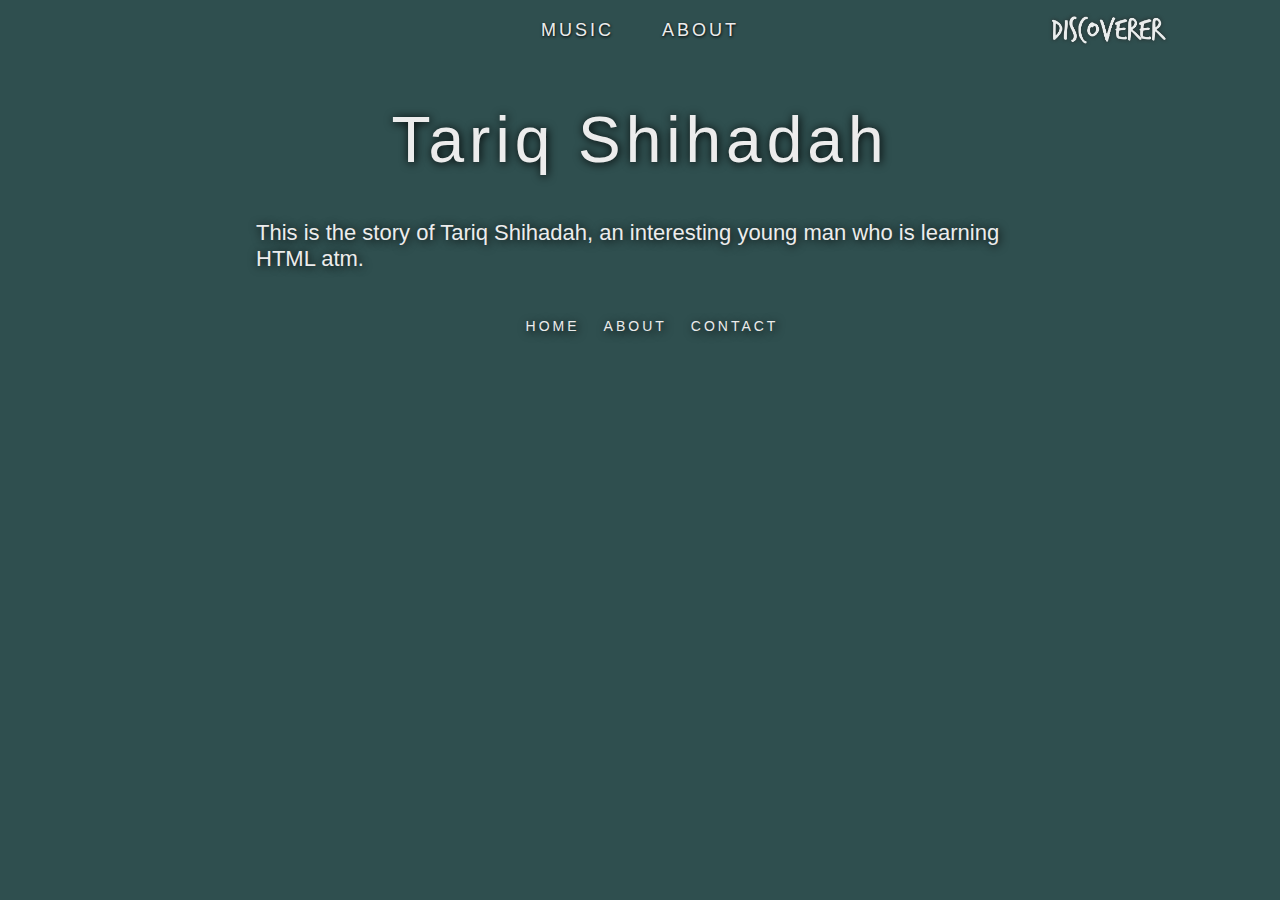
==== about.html @ 98f9158e "initial draft" ====
<!doctype html>
<html>
<head>
    <title>Discoverer</title>

    <!--LOCAL LINKS-->
    <link rel="stylesheet" href="styles.css"/>

    <!--EXTERNAL RESOURCES-->
    <meta charset="urf-8" />
    <link rel="stylesheet" href="https://cdnjs.cloudflare.com/ajax/libs/font-awesome/4.7.0/css/font-awesome.min.css"/>
    <script src="https://code.jquery.com/jquery-1.10.2.js"></script>
</head>
    
<body style="background-image:url(images/backgrounds/behind.jpg);background-position:50% 60%;">
    <div class="container">

        <!--NAVIGATION BAR-->
        <div id="nav-placeholder">

        </div>
        <script>
        $(function(){
            $("#nav-placeholder").load("nav.html");
        });
        </script>

        <!--PAGE CONTENT-->
        <div class="content-wrapper">
            <div class="block-wrapper">
                <h1>Tariq Shihadah</h1>
                <p>
                    This is the story of Tariq Shihadah, an interesting young man who is learning HTML atm.
                </p>
            </div>
        </div>

        <!--FOOTER-->
        <div id="footer-placeholder">

        </div>
        <script>
        $(function(){
            $("#footer-placeholder").load("footer.html");
        });
        </script>

    </div>
</body>


</html>
---- styles.css ----
/* Global Variables */

:root {
    --main-bg-color: darkslategrey;
    --main-text-color: #ececec;
}


/* Body Styles */

html {
    height: 100%;
}

body {
    height: 100%;
    margin: 0px;
    font-family: 'Segoe UI', Tahoma, Geneva, Verdana, sans-serif;
    font-size: 12px;
    font-weight: 400;
    color: var(--main-text-color);
    background-color: var(--main-bg-color);
    background-position: center;
    background-repeat: no-repeat;
    background-size: cover;
    background-attachment: fixed;
}

h1 {
    font-family: 'Segoe UI', Tahoma, Geneva, Verdana, sans-serif;
    font-size: 64px;
    font-weight: 300;
    font-style: regular;
    letter-spacing: 5px;
    color: var(--main-text-color);
    text-shadow: 1px 1px 10px black;
    text-align: center;
}

h2 {
    font-family: 'Segoe UI', Tahoma, Geneva, Verdana, sans-serif;
    font-size: 48px;
    font-weight: 500;
    font-style: regular;
    letter-spacing: 5px;
    color: var(--main-text-color);
    text-shadow: 1px 1px 10px black;
    text-align: center;
}

h3 {
    font-family: 'Segoe UI', Tahoma, Geneva, Verdana, sans-serif;
    font-size: 18px;
    font-weight: 300;
    font-style: italic;
    letter-spacing: 3px;
    color: var(--main-text-color);
    text-shadow: 1px 1px 10px black;
    text-align: center;
}

p {
    font-family: 'Segoe UI', Tahoma, Geneva, Verdana, sans-serif;
    font-size: 22px;
    font-weight: 400;
    color: var(--main-text-color);
    text-shadow: 1px 1px 10px black;
}

.container {
    min-height: 100%;
    display: flex;
    flex-flow: column;
}


/* Navigation Bar Styles */

.nav-wrapper {
    width: 100%;
    display: flex;
    justify-content: space-between;
    padding: 0px;
}

.nav-group {
    display: flex;
}

.nav-center {
    width: 50%;
    justify-content: center;
}

.nav-left {
    width: 25%;
    justify-content: left;
}

.nav-right {
    width: 25%;
    justify-content: center;
}

.nav-group a {
    text-decoration: none;
}

.nav-item {
    flex: none;
}

.nav-face {
    display: flex;
    justify-content: center;
    align-items: center;
    height: 60px;
    font-size: 18px;
    font-weight: 500;
    letter-spacing: 3px;
    text-transform: uppercase;
    font-family: 'Segoe UI', Tahoma, Geneva, Verdana, sans-serif;
    user-select: none;
    box-shadow: 0px 0px 0px black;
    border-radius: 0px 0px 45% 45%;
}

.nav-link {
    padding-top: 18px;
    padding-bottom: 18px;
    padding-left: 24px;
    padding-right: 24px;
    margin: auto;
    color: var(--main-text-color);
    text-decoration: none;
    text-shadow: 0.5px 0.5px 3px black;
    transition: color 0.5s;
    transition: text-shadow 0.0s;
}

.nav-face:hover {
    background-color: var(--main-text-color);
    box-shadow: 0px 0px 50px black;
}

.nav-face:hover .nav-link {
    color: var(--main-bg-color);
    text-shadow: 0px 0px 0px var(--main-text-color);
}

.nav-logo {
    opacity: 0.9;
    display: flex;
    justify-content: right;
    align-content: center;
    height: 60px;
}

.nav-logo img {
    padding-right: 22px;
    margin: auto;
    height: 50%;
    -webkit-filter: drop-shadow(0.5px 0.5px 2px #222);
    filter:         drop-shadow(0.5px 0.5px 2px #222); 
}


/* Footer Styles */

.footer-wrapper {
    margin-top: auto;
    height: 60px;
    width: 100%;
    display: flex;
    justify-content: center;
    padding: 12px;
}

.footer-link-wrapper {
    padding-top: 12px;
    padding-bottom: 12px;
    padding-left: 12px;
    padding-right: 12px;
}

.footer-link-wrapper a {
    color: var(--main-text-color);
    font-size: 14px;
    font-weight: 500;
    letter-spacing: 3px;
    text-transform: uppercase;
    font-family: 'Segoe UI', Tahoma, Geneva, Verdana, sans-serif;
    text-decoration: none;
    text-shadow: 2px 2px 10px black;
    transition: letter-spacing 0.5s;
}

.footer-link-wrapper a:hover {
    letter-spacing: 8px;
}


/* Splash Styles */

.big-logo {
    opacity: 0.9;
    position: absolute;
    height: 80%;
    width: 100%;
    display: flex;
    justify-content: center;
    align-content: center;
}

.big-logo img {
    margin: auto;
    padding-top: 175px;
    padding-bottom: 175px;
    width: 40%;
    -webkit-filter: drop-shadow(10px 10px 10px #222);
    filter:         drop-shadow(10px 10px 10px #222); 
}


/* Block Styles */

.block-wrapper {
    align-items: center;
    margin-left: auto;
    margin-right: auto;
    width: 60%;
    max-width: 800px;
}

.player-wrapper {
    height: 100%;
    width: 100%;
    display: flex;
    justify-content: center;
    align-items: center;
}

.bandcamp-player {
    border: 0px;
    width: 100%;
    height: 300px;
    max-width: 640px;
}


/* Button Styles */

.button-item {
    text-decoration: none;
    margin: 12px;
}

.button-face {
    margin-left: auto;
    margin-right: auto;
    display: flex;
    justify-content: center;
    align-items: center;
    min-height: 60px;
    width: 80%;
    min-width: 350px;
    font-size: 22px;
    font-weight: 400;
    letter-spacing: 3px;
    text-align: center;
    text-transform: uppercase;
    font-family: 'Segoe UI', Tahoma, Geneva, Verdana, sans-serif;
    user-select: none;
    background-color: rgb(80, 80, 80);
    transition: background-color 0.5s;
}

.button-link {
    padding-top: 12px;
    padding-bottom: 12px;
    padding-left: 24px;
    padding-right: 24px;
    margin: auto;
    color: #d8d8d8;
    text-decoration: none;
    text-shadow: 0.5px 0.5px 3px black;
    transition: color 0.5s;
    transition: text-shadow 0.5s;
}

.button-face:hover {
    background-color: var(--main-text-color);
}

.button-face:hover .button-link {
    color: var(--main-bg-color);
    text-shadow: 0.5px 0.5px 3px rgb(255, 255, 255);
}
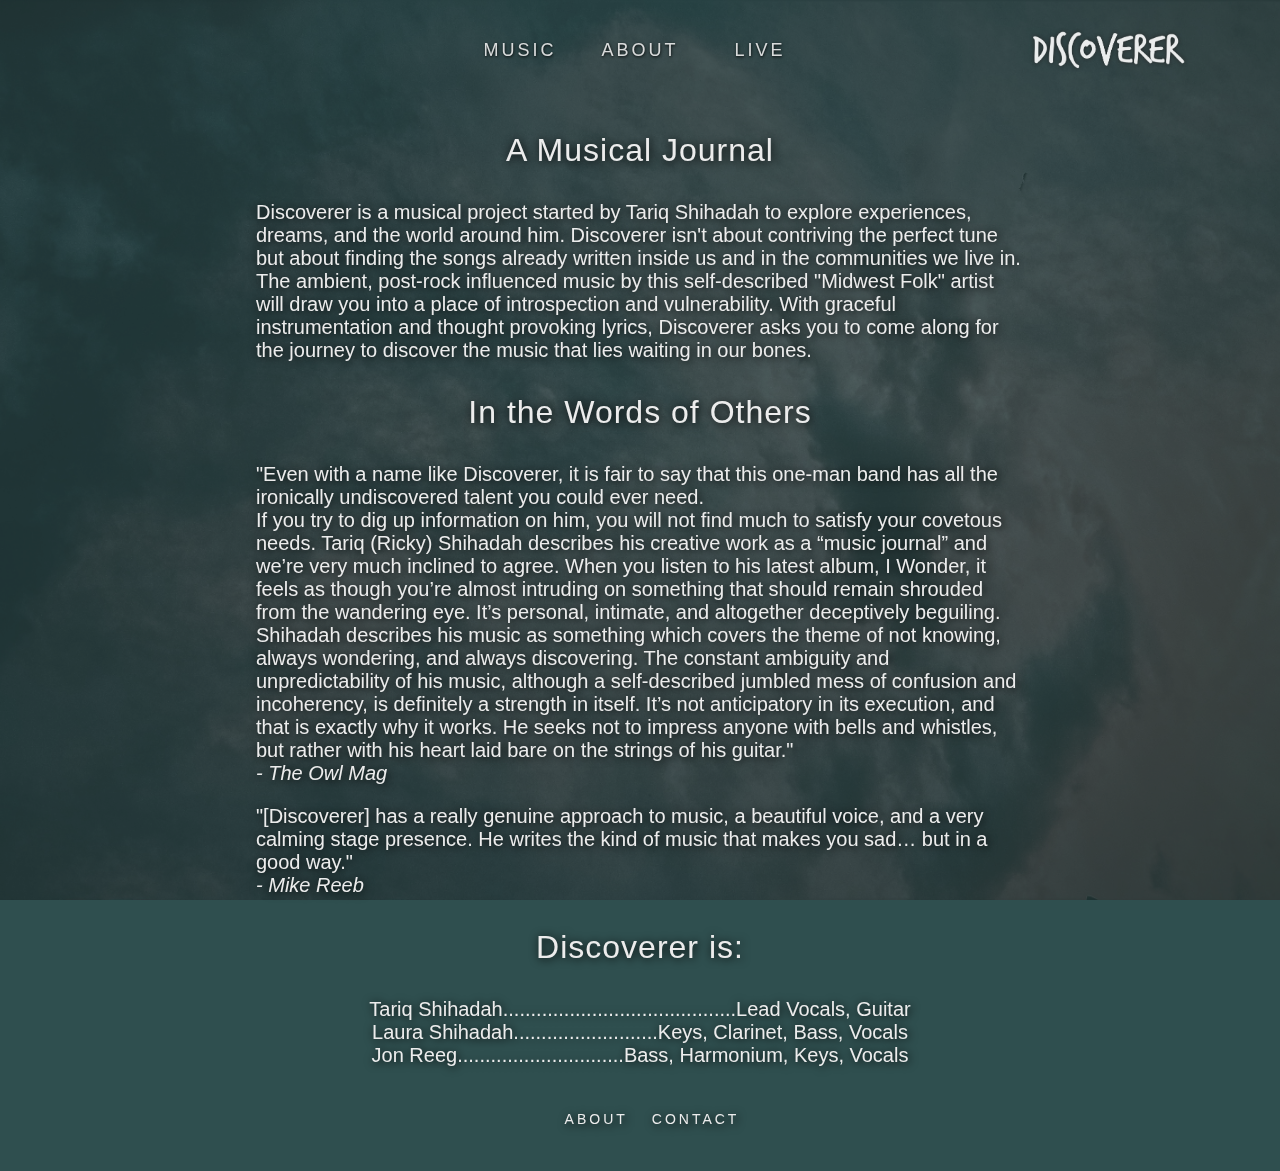
==== commit 107c5cfc: "added live page, general css updates" ====
--- a/about.html
+++ b/about.html
@@ -7,12 +7,14 @@
     <link rel="stylesheet" href="styles.css"/>
 
     <!--EXTERNAL RESOURCES-->
-    <meta charset="urf-8" />
+    <meta http-equiv="Content-Type" content="text/html; charset=utf-8">
     <link rel="stylesheet" href="https://cdnjs.cloudflare.com/ajax/libs/font-awesome/4.7.0/css/font-awesome.min.css"/>
     <script src="https://code.jquery.com/jquery-1.10.2.js"></script>
 </head>
     
-<body style="background-image:url(images/backgrounds/behind.jpg);background-position:50% 60%;">
+<body>
+    <div class="bg"></div>
+    <div class="bg bg-overlay"></div>
     <div class="container">
 
         <!--NAVIGATION BAR-->
@@ -28,9 +30,26 @@
         <!--PAGE CONTENT-->
         <div class="content-wrapper">
             <div class="block-wrapper">
-                <h1>Tariq Shihadah</h1>
+                <h3>A Musical Journal</h3>
                 <p>
-                    This is the story of Tariq Shihadah, an interesting young man who is learning HTML atm.
+                    Discoverer is a musical project started by Tariq Shihadah to explore experiences, dreams, and the world around him. Discoverer isn't about contriving the perfect tune but about finding the songs already written inside us and in the communities we live in. The ambient, post-rock influenced music by this self-described "Midwest Folk" artist will draw you into a place of introspection and vulnerability. With graceful instrumentation and thought provoking lyrics, Discoverer asks you to come along for the journey to discover the music that lies waiting in our bones.
+                </p>
+                <h3>In the Words of Others</h3>
+                <p>
+                    "Even with a name like Discoverer, it is fair to say that this one-man band has all the ironically undiscovered talent you could ever need. <br>
+                    If you try to dig up information on him, you will not find much to satisfy your covetous needs. Tariq (Ricky) Shihadah describes his creative work as a “music journal” and we’re very much inclined to agree. When you listen to his latest album, I Wonder, it feels as though you’re almost intruding on something that should remain shrouded from the wandering eye. It’s personal, intimate, and altogether deceptively beguiling.
+                    Shihadah describes his music as something which covers the theme of not knowing, always wondering, and always discovering. The constant ambiguity and unpredictability of his music, although a self-described jumbled mess of confusion and incoherency, is definitely a strength in itself. It’s not anticipatory in its execution, and that is exactly why it works. He seeks not to impress anyone with bells and whistles, but rather with his heart laid bare on the strings of his guitar." <br>
+                    <span style="font-style: italic;"> - The Owl Mag</span>
+                </p>
+                <p>
+                    "[Discoverer] has a really genuine approach to music, a beautiful voice, and a very calming stage presence. He writes the kind of music that makes you sad… but in a good way." <br>
+                    <span style="font-style: italic;"> - Mike Reeb</span>
+                </p>
+                <h3>Discoverer is:</h3>
+                <p style="text-align: center;">
+                    Tariq Shihadah..........................................Lead Vocals, Guitar<br>
+                    Laura Shihadah..........................Keys, Clarinet, Bass, Vocals<br>
+                    Jon Reeg..............................Bass, Harmonium, Keys, Vocals<br>
                 </p>
             </div>
         </div>
--- a/styles.css
+++ b/styles.css
@@ -26,12 +26,33 @@
     background-attachment: fixed;
 }
 
+.bg {
+    background-image: url(images/backgrounds/behind.jpg);
+    background-position: 50% 60%;
+    background-repeat: no-repeat;
+    background-size: cover;
+    background-attachment: fixed;
+    position: fixed;
+    z-index: -1;
+    top: 0;
+    bottom: 0;
+    left: 0;
+    right: 0;
+    width: 100%;
+    height: 100%;
+}
+
+.bg-overlay {
+    background-image: url(images/backgrounds/clouds.jpg);
+    opacity: 0.4;
+}
+
 h1 {
     font-family: 'Segoe UI', Tahoma, Geneva, Verdana, sans-serif;
     font-size: 64px;
     font-weight: 300;
     font-style: regular;
-    letter-spacing: 5px;
+    letter-spacing: 3px;
     color: var(--main-text-color);
     text-shadow: 1px 1px 10px black;
     text-align: center;
@@ -42,7 +63,7 @@
     font-size: 48px;
     font-weight: 500;
     font-style: regular;
-    letter-spacing: 5px;
+    letter-spacing: 2px;
     color: var(--main-text-color);
     text-shadow: 1px 1px 10px black;
     text-align: center;
@@ -50,10 +71,21 @@
 
 h3 {
     font-family: 'Segoe UI', Tahoma, Geneva, Verdana, sans-serif;
-    font-size: 18px;
+    font-size: 32px;
+    font-weight: 500;
+    font-style: regular;
+    letter-spacing: 1px;
+    color: var(--main-text-color);
+    text-shadow: 1px 1px 10px black;
+    text-align: center;
+}
+
+h4 {
+    font-family: 'Segoe UI', Tahoma, Geneva, Verdana, sans-serif;
+    font-size: 24px;
     font-weight: 300;
     font-style: italic;
-    letter-spacing: 3px;
+    letter-spacing: 1px;
     color: var(--main-text-color);
     text-shadow: 1px 1px 10px black;
     text-align: center;
@@ -61,10 +93,19 @@
 
 p {
     font-family: 'Segoe UI', Tahoma, Geneva, Verdana, sans-serif;
-    font-size: 22px;
+    font-size: 20px;
     font-weight: 400;
     color: var(--main-text-color);
     text-shadow: 1px 1px 10px black;
+}
+
+a {
+    color: var(--main-text-color);
+    text-decoration: underline;
+}
+
+a:hover {
+    color: rgb(72, 189, 228);
 }
 
 .container {
@@ -114,15 +155,28 @@
     display: flex;
     justify-content: center;
     align-items: center;
-    height: 60px;
+    width: 120px;
+    height: 100px;
     font-size: 18px;
     font-weight: 500;
     letter-spacing: 3px;
     text-transform: uppercase;
     font-family: 'Segoe UI', Tahoma, Geneva, Verdana, sans-serif;
     user-select: none;
-    box-shadow: 0px 0px 0px black;
-    border-radius: 0px 0px 45% 45%;
+    opacity: 0.9;
+    border-radius: 0px 0px 50% 50%;
+    transition: background-color 0.3s;
+}
+
+.nav-face::after {
+    content: "";
+    position: absolute;
+    width: 120px;
+    height: 100px;
+    border-radius: 0px 0px 50% 50%;
+    box-shadow: 0px 0px 50px black;
+    opacity: 0.0;
+    transition: opacity 0.3s;
 }
 
 .nav-link {
@@ -134,13 +188,16 @@
     color: var(--main-text-color);
     text-decoration: none;
     text-shadow: 0.5px 0.5px 3px black;
-    transition: color 0.5s;
+    transition: color 0.3s;
     transition: text-shadow 0.0s;
 }
 
 .nav-face:hover {
     background-color: var(--main-text-color);
-    box-shadow: 0px 0px 50px black;
+}
+
+.nav-face:hover::after {
+    opacity: 0.8;
 }
 
 .nav-face:hover .nav-link {
@@ -153,15 +210,21 @@
     display: flex;
     justify-content: right;
     align-content: center;
-    height: 60px;
+    height: 100px;
 }
 
 .nav-logo img {
     padding-right: 22px;
     margin: auto;
-    height: 50%;
+    height: 40%;
+    opacity: 1.0;
     -webkit-filter: drop-shadow(0.5px 0.5px 2px #222);
     filter:         drop-shadow(0.5px 0.5px 2px #222); 
+    transition: opacity 0.5s;
+}
+
+.nav-logo img:hover {
+    opacity: 0.5;
 }
 
 
@@ -192,11 +255,12 @@
     font-family: 'Segoe UI', Tahoma, Geneva, Verdana, sans-serif;
     text-decoration: none;
     text-shadow: 2px 2px 10px black;
-    transition: letter-spacing 0.5s;
+    opacity: 1.0;
+    transition: opacity 0.3s;
 }
 
 .footer-link-wrapper a:hover {
-    letter-spacing: 8px;
+    opacity: 0.6;
 }
 
 
@@ -247,6 +311,13 @@
     max-width: 640px;
 }
 
+.events-widget-wrapper {
+    border-radius: 15px;
+    background-color: rgb(219, 219, 219);
+    box-shadow: 5px 5px 30px black;
+    opacity: 0.8;
+}
+
 
 /* Button Styles */
 
@@ -262,15 +333,17 @@
     justify-content: center;
     align-items: center;
     min-height: 60px;
-    width: 80%;
+    width: 60%;
     min-width: 350px;
     font-size: 22px;
-    font-weight: 400;
+    font-weight: 500;
     letter-spacing: 3px;
     text-align: center;
-    text-transform: uppercase;
     font-family: 'Segoe UI', Tahoma, Geneva, Verdana, sans-serif;
     user-select: none;
+    border-radius: 30px;
+    opacity: 0.9;
+    box-shadow: 5px 5px 30px black;
     background-color: rgb(80, 80, 80);
     transition: background-color 0.5s;
 }
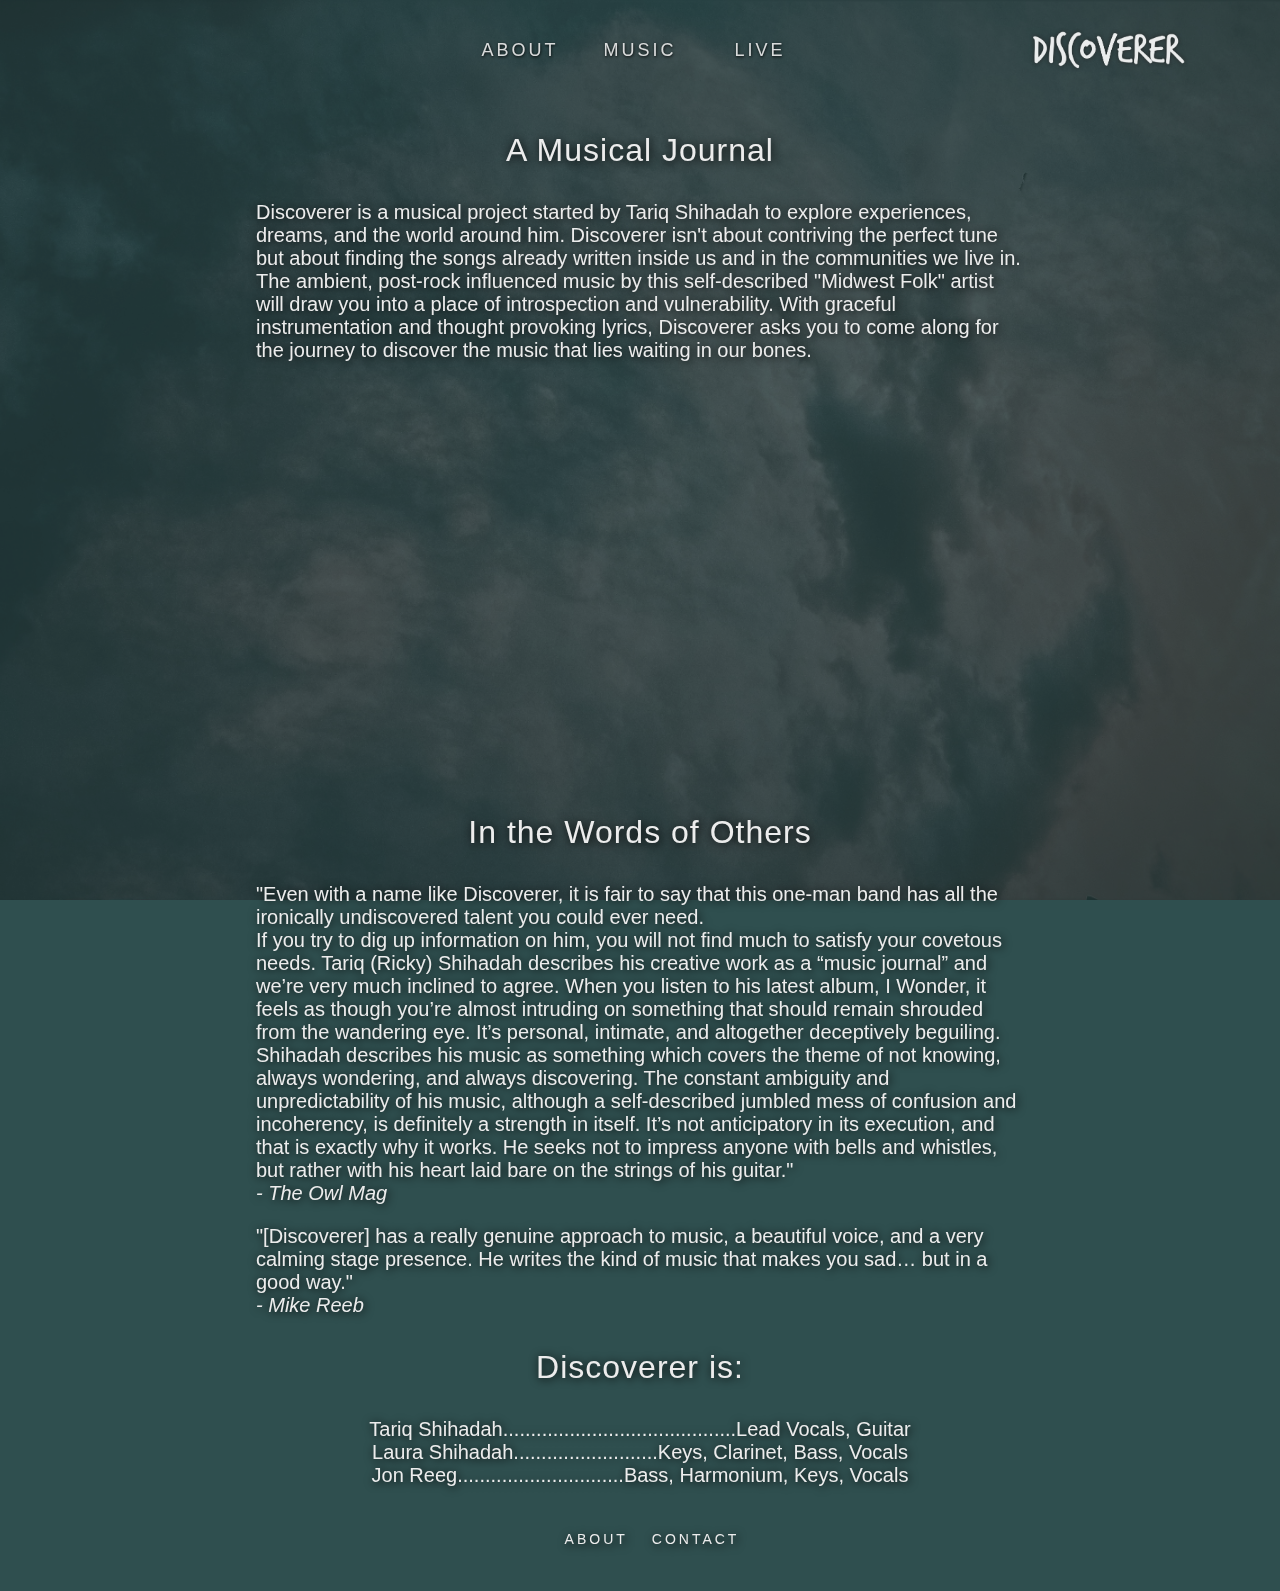
==== commit fe7285b9: "add about image" ====
--- a/about.html
+++ b/about.html
@@ -34,6 +34,7 @@
                 <p>
                     Discoverer is a musical project started by Tariq Shihadah to explore experiences, dreams, and the world around him. Discoverer isn't about contriving the perfect tune but about finding the songs already written inside us and in the communities we live in. The ambient, post-rock influenced music by this self-described "Midwest Folk" artist will draw you into a place of introspection and vulnerability. With graceful instrumentation and thought provoking lyrics, Discoverer asks you to come along for the journey to discover the music that lies waiting in our bones.
                 </p>
+                <div class="banner-background" style="background-image:url(images/backgrounds/pond.jpg)"></div>
                 <h3>In the Words of Others</h3>
                 <p>
                     "Even with a name like Discoverer, it is fair to say that this one-man band has all the ironically undiscovered talent you could ever need. <br>
--- a/styles.css
+++ b/styles.css
@@ -286,6 +286,28 @@
 }
 
 
+/* Banner Styles */
+
+.banner-background {
+    height: 400px;
+    width: 100%;
+    background-size: cover;
+    background-position: 50% 35%;
+    background-repeat: no-repeat;
+}
+
+.solid-line {
+    border-bottom: 1px solid var(--main-text-color);
+}
+
+.spacer {
+    font-size: 0;
+    height: 10px;
+    width: 100%;
+    line-height: 0px;
+}
+
+
 /* Block Styles */
 
 .block-wrapper {
@@ -371,3 +393,20 @@
 }
 
 
+/* Mobile Version Overrides */
+
+@media only screen and (max-width: 480px), only screen and (max-device-width: 480px) {
+
+
+    /* Body Styles */
+
+    /* Navigation Bar Styles */
+
+    /* Block Styles */
+    .block-wrapper {
+        width: 90%;
+    }
+    
+    
+}
+
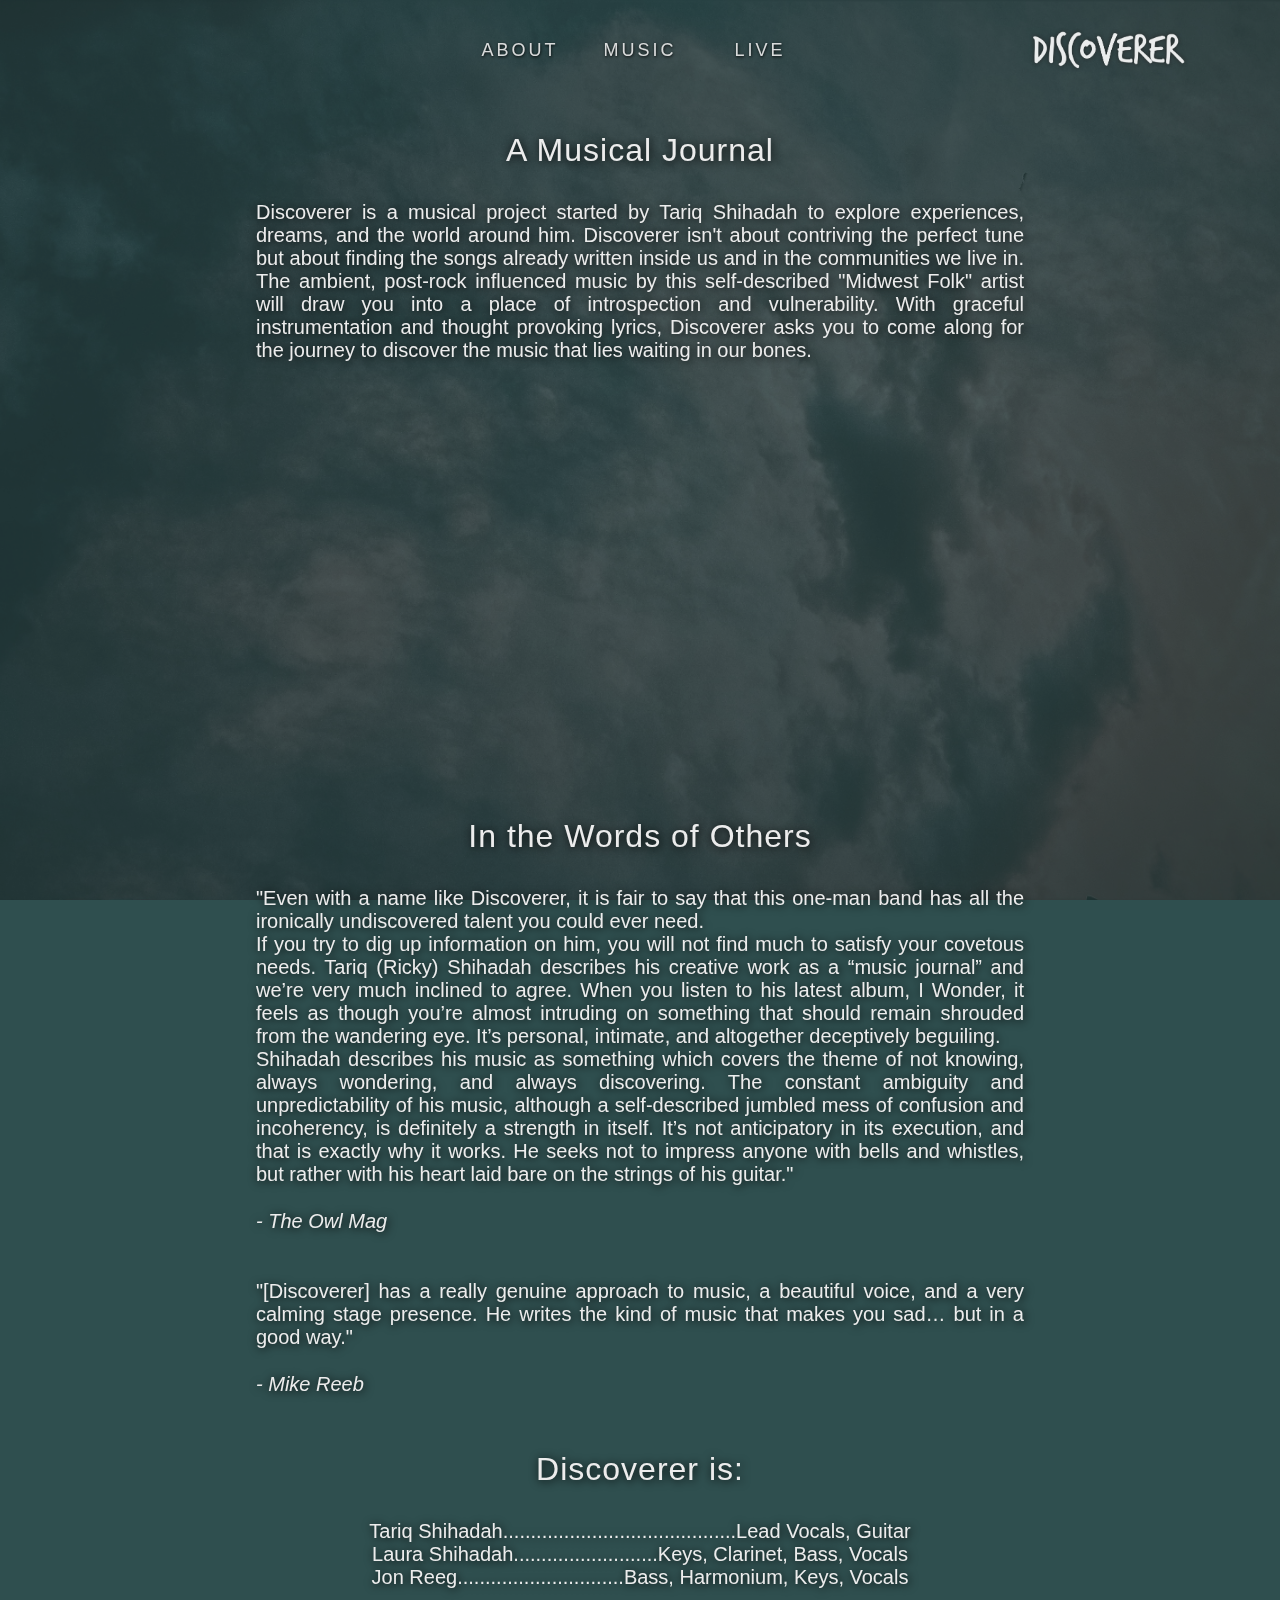
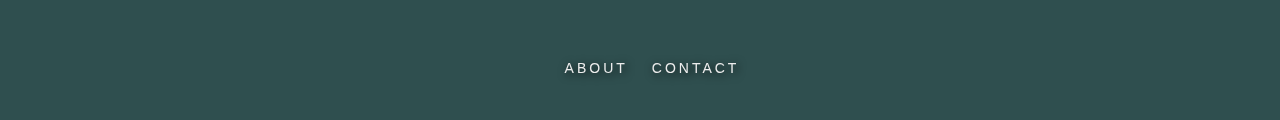
==== commit 1bc602b1: "improved paragraph styles" ====
--- a/about.html
+++ b/about.html
@@ -38,19 +38,23 @@
                 <h3>In the Words of Others</h3>
                 <p>
                     "Even with a name like Discoverer, it is fair to say that this one-man band has all the ironically undiscovered talent you could ever need. <br>
-                    If you try to dig up information on him, you will not find much to satisfy your covetous needs. Tariq (Ricky) Shihadah describes his creative work as a “music journal” and we’re very much inclined to agree. When you listen to his latest album, I Wonder, it feels as though you’re almost intruding on something that should remain shrouded from the wandering eye. It’s personal, intimate, and altogether deceptively beguiling.
-                    Shihadah describes his music as something which covers the theme of not knowing, always wondering, and always discovering. The constant ambiguity and unpredictability of his music, although a self-described jumbled mess of confusion and incoherency, is definitely a strength in itself. It’s not anticipatory in its execution, and that is exactly why it works. He seeks not to impress anyone with bells and whistles, but rather with his heart laid bare on the strings of his guitar." <br>
-                    <span style="font-style: italic;"> - The Owl Mag</span>
+                    If you try to dig up information on him, you will not find much to satisfy your covetous needs. Tariq (Ricky) Shihadah describes his creative work as a “music journal” and we’re very much inclined to agree. When you listen to his latest album, I Wonder, it feels as though you’re almost intruding on something that should remain shrouded from the wandering eye. It’s personal, intimate, and altogether deceptively beguiling. <br>
+                    Shihadah describes his music as something which covers the theme of not knowing, always wondering, and always discovering. The constant ambiguity and unpredictability of his music, although a self-described jumbled mess of confusion and incoherency, is definitely a strength in itself. It’s not anticipatory in its execution, and that is exactly why it works. He seeks not to impress anyone with bells and whistles, but rather with his heart laid bare on the strings of his guitar."
                 </p>
                 <p>
-                    "[Discoverer] has a really genuine approach to music, a beautiful voice, and a very calming stage presence. He writes the kind of music that makes you sad… but in a good way." <br>
-                    <span style="font-style: italic;"> - Mike Reeb</span>
+                    <span style="font-style: italic;"> - The Owl Mag<br><br></span>
+                </p>
+                <p>
+                    "[Discoverer] has a really genuine approach to music, a beautiful voice, and a very calming stage presence. He writes the kind of music that makes you sad… but in a good way."
+                </p>
+                <p>
+                    <span style="font-style: italic;"> - Mike Reeb<br><br></span>
                 </p>
                 <h3>Discoverer is:</h3>
                 <p style="text-align: center;">
                     Tariq Shihadah..........................................Lead Vocals, Guitar<br>
                     Laura Shihadah..........................Keys, Clarinet, Bass, Vocals<br>
-                    Jon Reeg..............................Bass, Harmonium, Keys, Vocals<br>
+                    Jon Reeg..............................Bass, Harmonium, Keys, Vocals<br><br>
                 </p>
             </div>
         </div>
--- a/styles.css
+++ b/styles.css
@@ -95,8 +95,11 @@
     font-family: 'Segoe UI', Tahoma, Geneva, Verdana, sans-serif;
     font-size: 20px;
     font-weight: 400;
+    text-align: justify;
+    text-justify: inter-word;
     color: var(--main-text-color);
     text-shadow: 1px 1px 10px black;
+    margin-bottom: 1.2em;
 }
 
 a {
@@ -334,6 +337,8 @@
 }
 
 .events-widget-wrapper {
+    margin-top: 50px;
+    margin-bottom: 100px;
     border-radius: 15px;
     background-color: rgb(219, 219, 219);
     box-shadow: 5px 5px 30px black;
